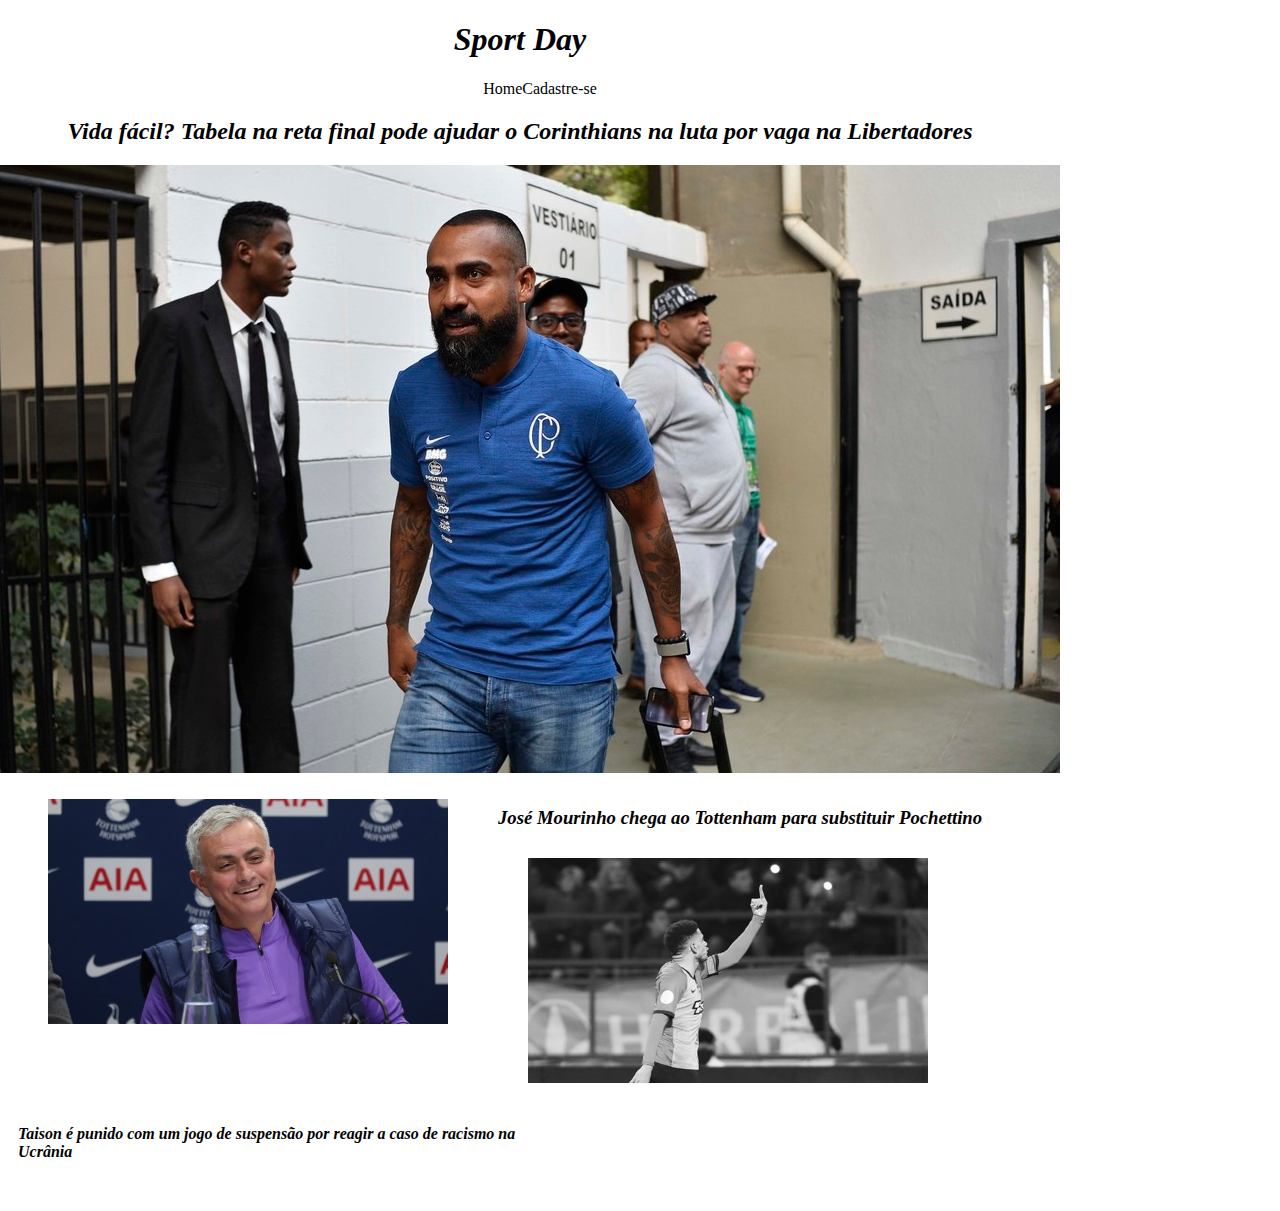
==== index.html @ 36e0f42f "Primeira fase da construcao do site SportDay" ====
<!DOCTYPE html>
<html lang="pt-br">
<head>
    <meta charset="UTF-8">
    <meta name="description" content="Blog SportDay">
    <meta name="keywords" content="HTML, CSS, JavaScript">
    <meta name="author" content="João Vitor">
    <meta name="viewport" content="width=device-width, initial-scale=1.0">
    <meta http-equiv="X-UA-Compatible" content="ie=edge">
    <title>Sport Day</title>
    <style>
        ul
        {
            display: none;
            display: flex;
            justify-content: center;
        
        }
        
        li
        {
            display: inline;/*tornar minha lista horizontal*/    
        }
        a
        {
            color: black;
            text-decoration: none;
        }
        .center
        {
            display: flex;
            justify-content: center;
        }
        .conteudo
        {
            display: flex;
            justify-content: center;
        }
        .linkTwo
        {
            display: block;
            text-decoration: none;
        }
        .titulo
        {
            display: flex;
            justify-content: center;
        }
        .taison
        {
        float:left;
        max-width:500px;
        margin-left:10px;
        margin-bottom:50px ;
        }
        .mourinho
        {
        float:left;
        max-width:500px;
        margin-left:10px;
        }
        .areaImagem img
        {
        width:400px;
        }
        body{
        width:1024px;
         }
        .areaImagem
        {
        float:left;
        margin-top:10px;
        }
        .areaImagemTwo
        {
        float:left;
        margin-top:10px;
        }
        .areaImagemTwo img
        {
        width:400px;
        }
       
    </style>
</head>
<body>
    <h1 class= "titulo"><em>Sport Day</em></h1>
    <ul class="lista">
        <li><a href="index.html" target="_blank" >Home</a></li>
        <li><a href="cadastro.html" target="_blank">Cadastre-se</a></li>
    </ul>
    <h2 class = "conteudo"><em>Vida fácil? Tabela na reta final pode ajudar o Corinthians na luta por vaga na Libertadores</em></h2>
    <figure class="center">
        <img src="liberta.png" alt="Treinador Coelho passando puxando uma mala" title="Treinador Coelho">
    </figure>
    
    <figure class="areaImagemTwo">
        <img  src="mourinho.jpg" alt = "Treinador Mourinho é apresentado ao Tottenham"
        title = "Treinado Mourinho">
    </figure>
    <h3 class = "mourinho"><em>José Mourinho chega ao Tottenham para substituir Pochettino</em></h3>

    <figure class="areaImagem">
        <img src="taison.jpg" alt = "Taison faz gesto obseno para torcida após ser vitima de racismo" title = "Taison faz gesto obseno para torcida após ser vitima de racismo">
        
    </figure>
    <h4 class ="taison"><em>Taison é punido com um jogo de suspensão por reagir a caso de racismo na Ucrânia</em></h4>

    
</body>
</html>
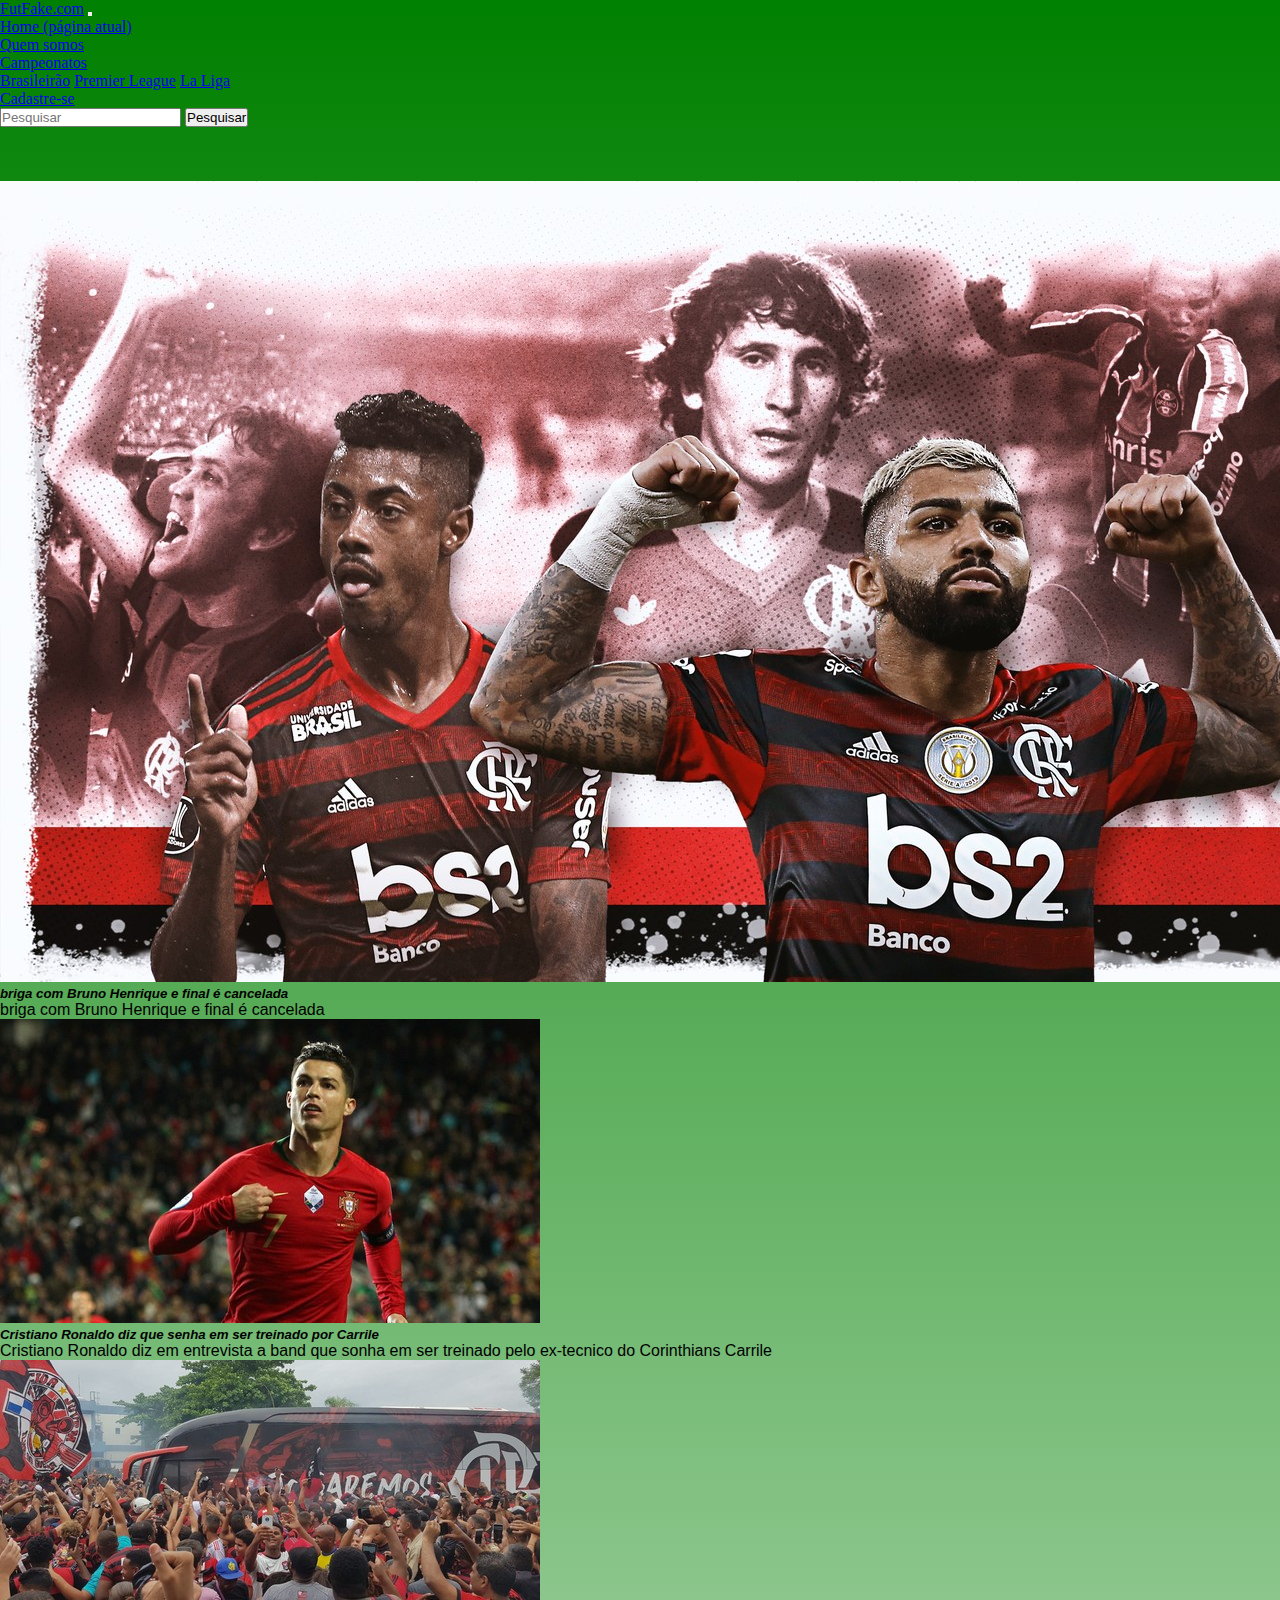
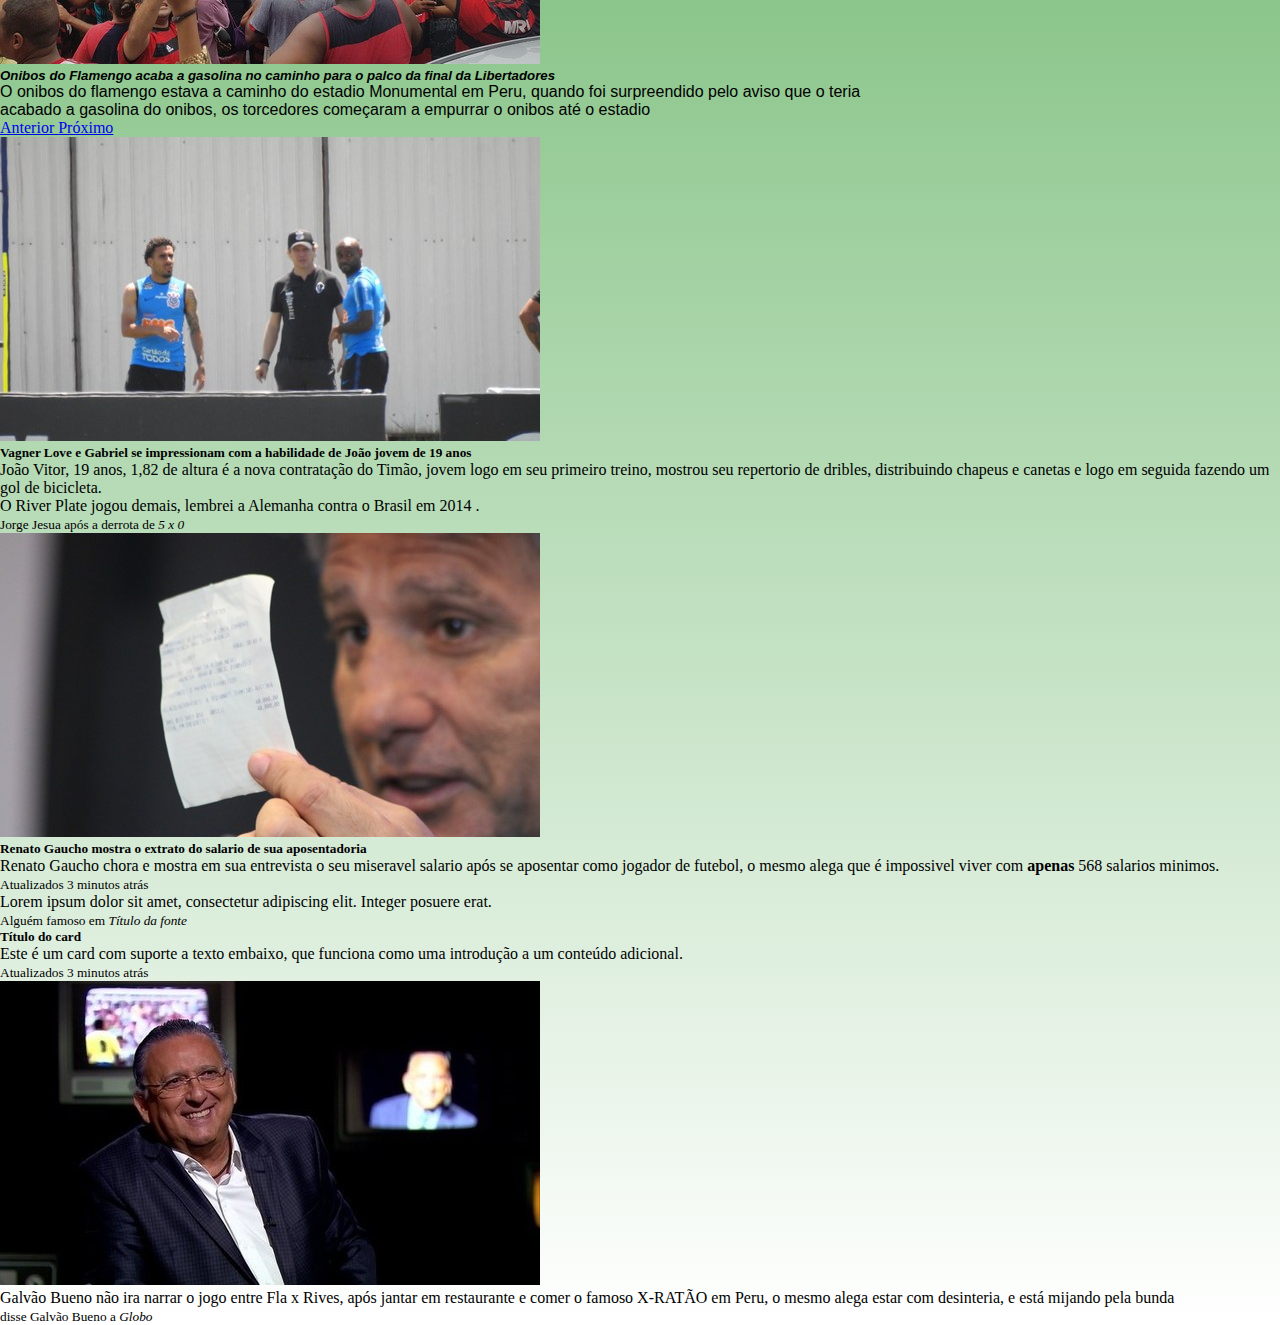
==== commit ccdcc6f8: "Usando bootstrap no site" ====
--- a/index.html
+++ b/index.html
@@ -1,111 +1,178 @@
 <!DOCTYPE html>
-<html lang="pt-br">
+<html lang="pt.br">
 <head>
     <meta charset="UTF-8">
-    <meta name="description" content="Blog SportDay">
+    <meta name="description" content="Blog FutFake">
     <meta name="keywords" content="HTML, CSS, JavaScript">
     <meta name="author" content="João Vitor">
     <meta name="viewport" content="width=device-width, initial-scale=1.0">
     <meta http-equiv="X-UA-Compatible" content="ie=edge">
-    <title>Sport Day</title>
-    <style>
-        ul
-        {
-            display: none;
-            display: flex;
-            justify-content: center;
-        
-        }
-        
-        li
-        {
-            display: inline;/*tornar minha lista horizontal*/    
-        }
-        a
-        {
-            color: black;
-            text-decoration: none;
-        }
-        .center
-        {
-            display: flex;
-            justify-content: center;
-        }
-        .conteudo
-        {
-            display: flex;
-            justify-content: center;
-        }
-        .linkTwo
-        {
-            display: block;
-            text-decoration: none;
-        }
-        .titulo
-        {
-            display: flex;
-            justify-content: center;
-        }
-        .taison
-        {
-        float:left;
-        max-width:500px;
-        margin-left:10px;
-        margin-bottom:50px ;
-        }
-        .mourinho
-        {
-        float:left;
-        max-width:500px;
-        margin-left:10px;
-        }
-        .areaImagem img
-        {
-        width:400px;
-        }
-        body{
-        width:1024px;
-         }
-        .areaImagem
-        {
-        float:left;
-        margin-top:10px;
-        }
-        .areaImagemTwo
-        {
-        float:left;
-        margin-top:10px;
-        }
-        .areaImagemTwo img
-        {
-        width:400px;
-        }
-       
-    </style>
+    <link rel="stylesheet" href="https://stackpath.bootstrapcdn.com/bootstrap/4.1.3/css/bootstrap.min.css" integrity="sha384-MCw98/SFnGE8fJT3GXwEOngsV7Zt27NXFoaoApmYm81iuXoPkFOJwJ8ERdknLPMO" crossorigin="anonymous">
+    <link rel="stylesheet" href="assents/css/style.css">
+    <title>Futebol verdadeiro</title>
 </head>
 <body>
-    <h1 class= "titulo"><em>Sport Day</em></h1>
-    <ul class="lista">
-        <li><a href="index.html" target="_blank" >Home</a></li>
-        <li><a href="cadastro.html" target="_blank">Cadastre-se</a></li>
-    </ul>
-    <h2 class = "conteudo"><em>Vida fácil? Tabela na reta final pode ajudar o Corinthians na luta por vaga na Libertadores</em></h2>
-    <figure class="center">
-        <img src="liberta.png" alt="Treinador Coelho passando puxando uma mala" title="Treinador Coelho">
-    </figure>
+
+    <!--MENU-->
+<nav class="navbar navbar-expand-lg navbar-light bg-light navnav">
+    <a class="navbar-brand" href="#">FutFake.com</a>
+    <button class="navbar-toggler" type="button" data-toggle="collapse" data-target="#conteudoNavbarSuportado" aria-controls="conteudoNavbarSuportado" aria-expanded="false" aria-label="Alterna navegação">
+        <span class="navbar-toggler-icon"></span>
+    </button>
     
-    <figure class="areaImagemTwo">
-        <img  src="mourinho.jpg" alt = "Treinador Mourinho é apresentado ao Tottenham"
-        title = "Treinado Mourinho">
-    </figure>
-    <h3 class = "mourinho"><em>José Mourinho chega ao Tottenham para substituir Pochettino</em></h3>
+    <div class="collapse navbar-collapse" id="conteudoNavbarSuportado">
+        <ul class="navbar-nav mr-auto">
+        <li class="nav-item active">
+            <a class="nav-link" href="#">Home <span class="sr-only">(página atual)</span></a>
+        </li>
+        <li class="nav-item">
+            <a class="nav-link" href="#">Quem somos</a>
+        </li>
+        <li class="nav-item dropdown">
+            <a class="nav-link dropdown-toggle" href="#" id="navbarDropdown" role="button" data-toggle="dropdown" aria-haspopup="true" aria-expanded="false">
+            Campeonatos
+            </a>
+            <div class="dropdown-menu" aria-labelledby="navbarDropdown">
+            <a class="dropdown-item" href="#">Brasileirão</a>
+            <a class="dropdown-item" href="#">Premier League</a>
+            <a class="dropdown-item" href="#">La Liga</a>
+            </div>
+        </li>
+        <li class="nav-item">
+            <a class="nav-link" href="#">Cadastre-se</a>
+        </li>
+        </ul>
+        <form class="form-inline my-2 my-lg-0">
+        <input class="form-control mr-sm-2" type="search" placeholder="Pesquisar" aria-label="Pesquisar">
+        <button class="btn btn-outline-success my-2 my-sm-0" type="submit">Pesquisar</button>
+        </form>
+    </div>
+    </nav>
+<!--CARROUSEL-->
 
-    <figure class="areaImagem">
-        <img src="taison.jpg" alt = "Taison faz gesto obseno para torcida após ser vitima de racismo" title = "Taison faz gesto obseno para torcida após ser vitima de racismo">
-        
-    </figure>
-    <h4 class ="taison"><em>Taison é punido com um jogo de suspensão por reagir a caso de racismo na Ucrânia</em></h4>
+<div class="row">
+        <div class="col"></div>
+           <div class="col-10">
+<div id="carouselExampleIndicators" class="carousel slide" data-ride="carousel">
+    <ol class="carousel-indicators">
+        <li data-target="#carouselExampleIndicators" data-slide-to="0" class="active"></li>
+        <li data-target="#carouselExampleIndicators" data-slide-to="1"></li>
+        <li data-target="#carouselExampleIndicators" data-slide-to="2"></li>
+    </ol>
+    
+    <div class="carousel-inner">
+        <div class="carousel-item active .carousel-caption">
+        <img class="d-block w-100" src="assents/imagem/briga.jpg" alt="Primeiro Slide">
+             <div class="carousel-caption d-none d-md-block">
+                <h5><strong><em>briga com Bruno Henrique e final é cancelada</em></strong></h5>
+                <p>briga com Bruno Henrique e final é cancelada</p>
+              </div>
+        </div>
+        <div class="carousel-item .carousel-caption">
+        <img class="d-block w-100" src="assents/imagem/cr7.jpg" alt="Segundo Slide">
+                <div class="carousel-caption d-none d-md-block">
+                    <h5><strong><em>Cristiano Ronaldo diz que senha em ser treinado por Carrile</em></strong></h5>
+                    <p>Cristiano Ronaldo diz em entrevista a band que sonha em ser treinado pelo ex-tecnico do Corinthians Carrile</p>
+                 </div>
+        </div>
+        <div class="carousel-item .carousel-caption">
+        <img class="d-block w-100" src="assents/imagem/onibos.jpeg" alt="Terceiro Slide">
+                 <div class="carousel-caption d-none d-md-block">
+                    <h5><strong><em>Onibos do Flamengo acaba a gasolina no caminho para o palco da final da Libertadores</em></strong></h5>
+                    <p>O onibos do flamengo estava a caminho do estadio Monumental em Peru, quando foi surpreendido pelo aviso que o teria acabado a gasolina do onibos, os torcedores começaram a empurrar o onibos até o estadio</p>
+                </div>
+        </div>
+    </div>
+    <a class="carousel-control-prev" href="#carouselExampleIndicators" role="button" data-slide="prev">
+        <span class="carousel-control-prev-icon" aria-hidden="true"></span>
+        <span class="sr-only">Anterior</span>
+    </a>
+    <a class="carousel-control-next" href="#carouselExampleIndicators" role="button" data-slide="next">
+        <span class="carousel-control-next-icon" aria-hidden="true"></span>
+        <span class="sr-only">Próximo</span>
+    </a>
+</div>
+</div>
 
-    
+</div>
+</div>
+
+<!--CARDS-->
+<div class="card-columns mt-4">
+        <div class="card">
+          <img class="card-img-top" src="assents/imagem/corinthians.jpg" alt="Imagem de capa do card">
+          <div class="card-body">
+            <h5 class="card-title">Vagner Love e Gabriel se impressionam com a habilidade de João jovem de 19 anos</h5>
+            <p class="card-text">João Vitor, 19 anos, 1,82 de altura é a nova contratação do Timão, jovem logo em seu primeiro treino, mostrou seu repertorio de dribles, distribuindo chapeus e canetas e logo em seguida fazendo um gol de bicicleta.</p>
+          </div>
+        </div>
+        <div class="card p-3">
+          <blockquote class="blockquote mb-0 card-body">
+            <p>O River Plate jogou demais, lembrei a Alemanha contra o Brasil em 2014 .</p>
+            <footer class="blockquote-footer">
+              <small class="text-muted">
+                Jorge Jesua após a derrota de  <cite title="Título da fonte">5 x 0</cite>
+              </small>
+            </footer>
+          </blockquote>
+        </div>
+        <div class="card">
+          <img class="card-img-top" src="assents/imagem/renato.jpg" alt="Imagem de capa do card">
+          <div class="card-body">
+            <h5 class="card-title">Renato Gaucho mostra o extrato do salario de sua aposentadoria</h5>
+            <p class="card-text">Renato Gaucho chora e mostra em sua entrevista o seu miseravel salario após se aposentar como jogador de futebol, o mesmo alega que é impossivel viver com <strong>apenas</strong> 568 salarios minimos.</p>
+            <p class="card-text"><small class="text-muted">Atualizados 3 minutos atrás</small></p>
+          </div>
+        </div>
+        <div class="card bg-primary text-white text-center p-3">
+          <blockquote class="blockquote mb-0">
+            <p>Lorem ipsum dolor sit amet, consectetur adipiscing elit. Integer posuere erat.</p>
+            <footer class="blockquote-footer">
+              <small>
+                Alguém famoso em <cite title="Título da fonte">Título da fonte</cite>
+              </small>
+            </footer>
+          </blockquote>
+        </div>
+        <div class="card text-center">
+          <div class="card-body">
+            <h5 class="card-title">Título do card</h5>
+            <p class="card-text">Este é um card com suporte a texto embaixo, que funciona como uma introdução a um conteúdo adicional.</p>
+            <p class="card-text"><small class="text-muted">Atualizados 3 minutos atrás</small></p>
+          </div>
+        </div>
+        <div class="card">
+          <img class="card-img" src="assents/imagem/galvao.jpg" alt="Imagem do card">
+        </div>
+        <div class="card p-0 text-right">
+          <blockquote class="blockquote mb-0">
+            <p>Galvão Bueno não ira narrar o jogo entre Fla x Rives, após jantar em restaurante e comer o famoso X-RATÃO em Peru, o mesmo alega estar com desinteria, e está mijando pela bunda</p>
+            <footer class="blockquote-footer">
+              <small class="text-muted">
+                disse Galvão Bueno a <cite title="Título da fonte">Globo</cite>
+              </small>
+            </footer>
+          </blockquote>
+         </div>
+        </div>
+      </div>
+
+
+     
+
+
+
+
+
+
+
+
+
+
+
+    <!--BOOTSTRAP-->
+    <script src="https://code.jquery.com/jquery-3.3.1.slim.min.js" integrity="sha384-q8i/X+965DzO0rT7abK41JStQIAqVgRVzpbzo5smXKp4YfRvH+8abtTE1Pi6jizo" crossorigin="anonymous"></script>
+    <script src="https://cdnjs.cloudflare.com/ajax/libs/popper.js/1.14.3/umd/popper.min.js" integrity="sha384-ZMP7rVo3mIykV+2+9J3UJ46jBk0WLaUAdn689aCwoqbBJiSnjAK/l8WvCWPIPm49" crossorigin="anonymous"></script>
+    <script src="https://stackpath.bootstrapcdn.com/bootstrap/4.1.3/js/bootstrap.min.js" integrity="sha384-ChfqqxuZUCnJSK3+MXmPNIyE6ZbWh2IMqE241rYiqJxyMiZ6OW/JmZQ5stwEULTy" crossorigin="anonymous"></script>
 </body>
 </html>--- a/assents/css/style.css
+++ b/assents/css/style.css
@@ -0,0 +1,17 @@
+
+*{
+    padding: 0;
+    margin: 0;
+    }
+    
+#carouselExampleIndicators{
+    width: 70%;  
+}
+.carousel-caption
+{
+    font-family: 'Gill Sans', 'Gill Sans MT', Calibri, 'Trebuchet MS', sans-serif;
+}
+body
+{
+        background-image: linear-gradient(green, white);
+}
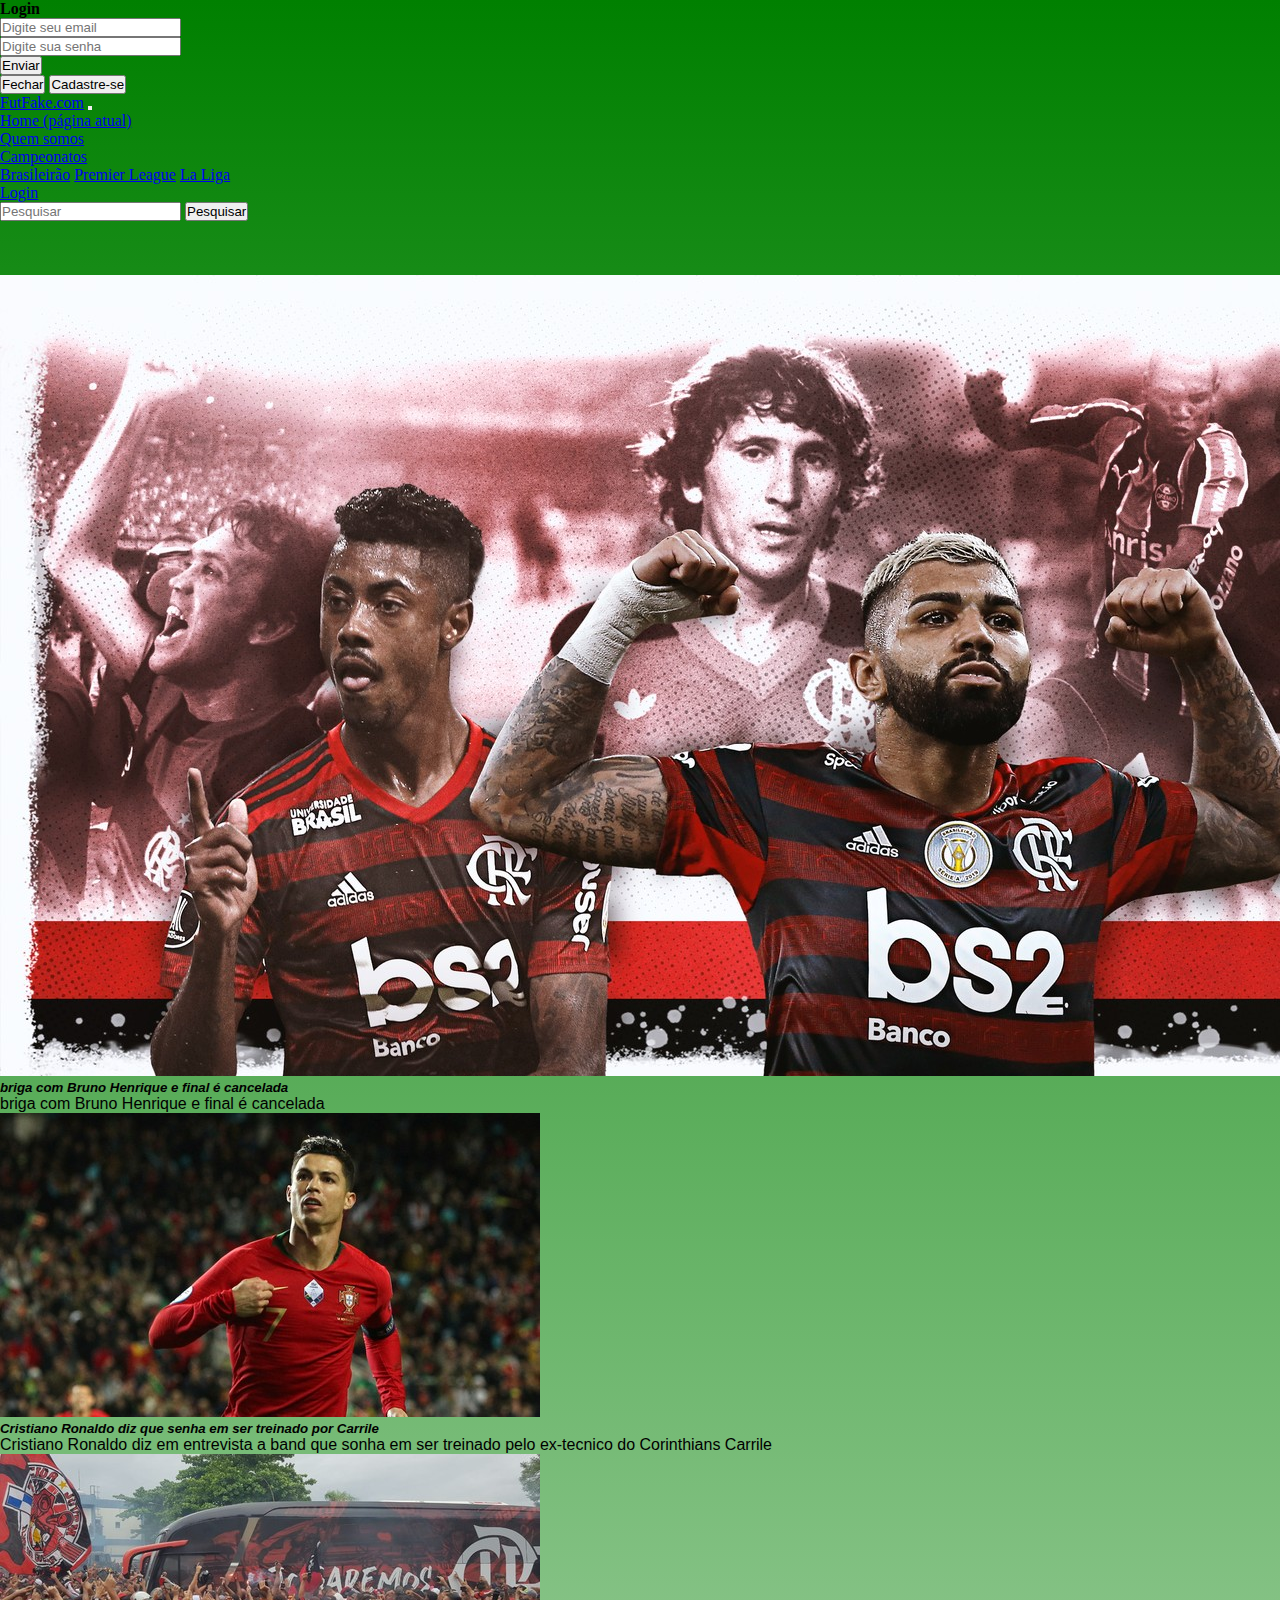
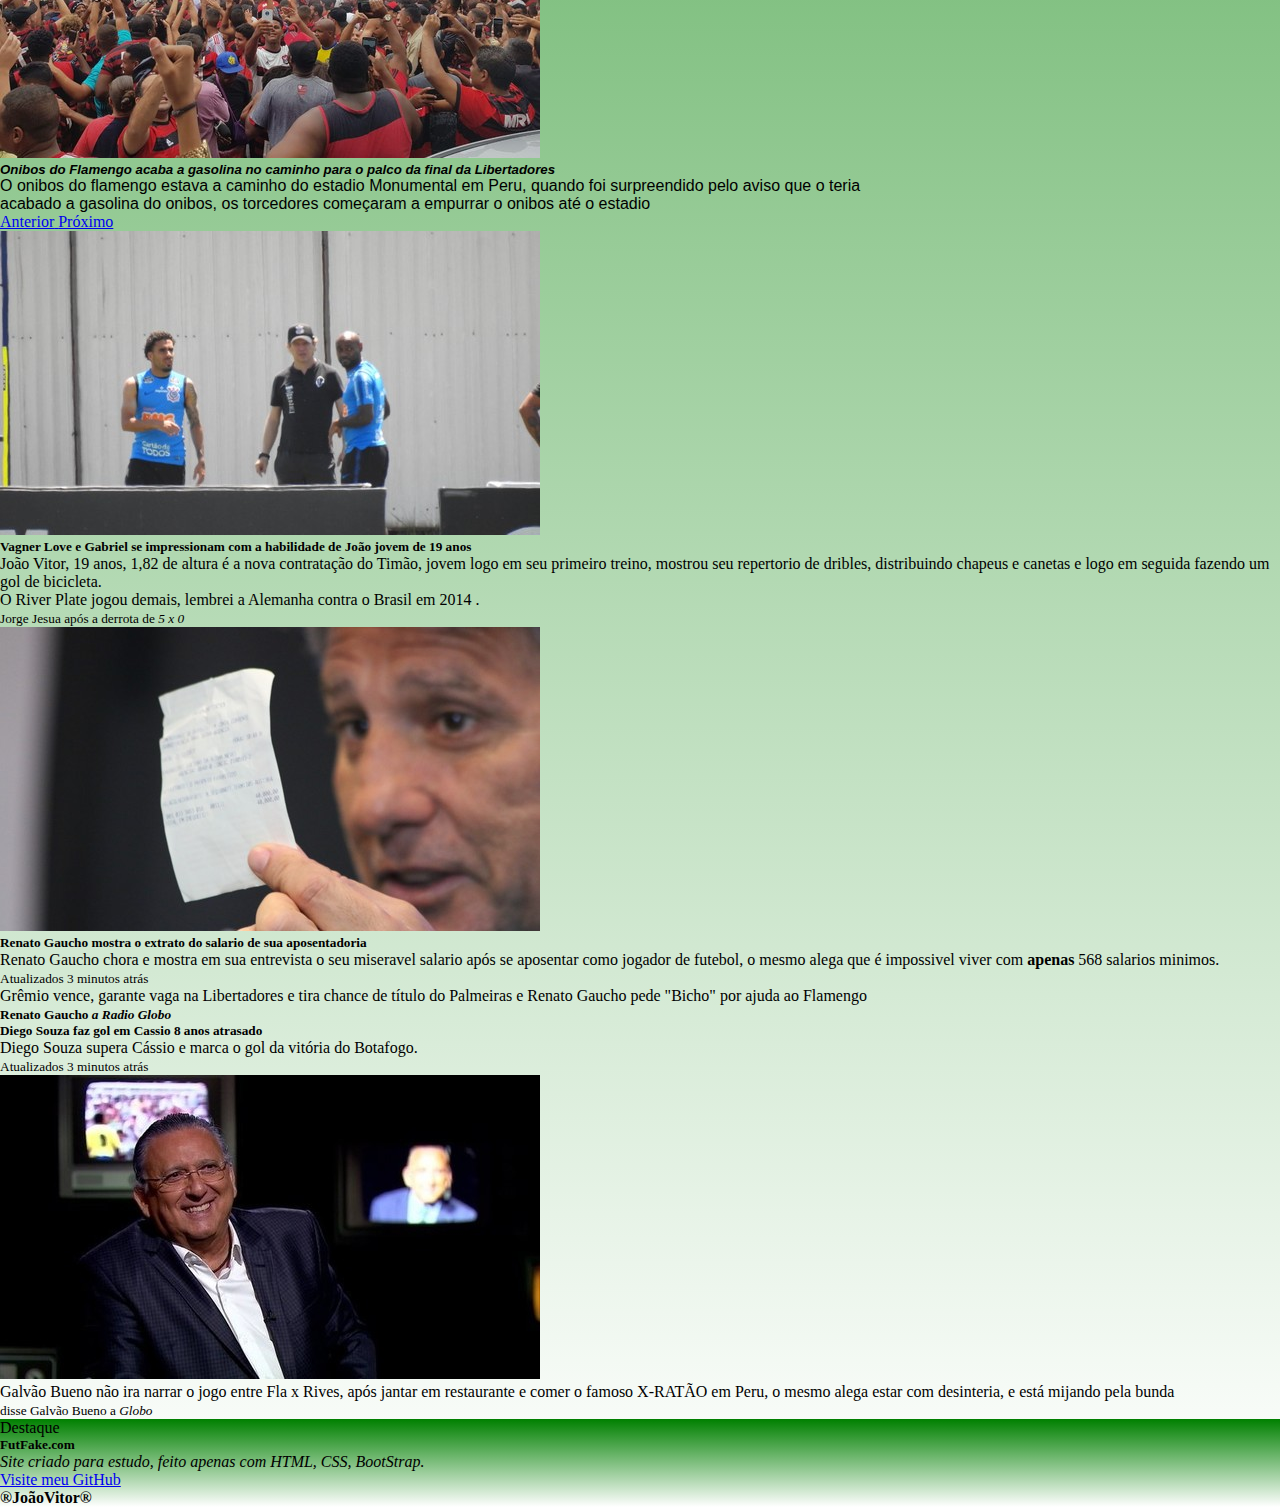
==== commit b98551d6: "Pagina de formulario feita" ====
--- a/index.html
+++ b/index.html
@@ -12,9 +12,46 @@
     <title>Futebol verdadeiro</title>
 </head>
 <body>
-
-    <!--MENU-->
-<nav class="navbar navbar-expand-lg navbar-light bg-light navnav">
+  <!--------------------------------------------------------MODAL-------------------------------------------->
+ 
+
+  
+  <!-- Modal -->
+  <div id="modal" class="modal fade" tabindex="-1" role="dialog"><!-- Início do código da janela modal -->
+    <div class="modal-dialog">
+        <div class="modal-content">
+            <div class="modal-header"><!-- Header do modal -->
+                <h4 class="modal-title">Login</h4><!-- Título -->
+            </div>
+            <div class="modal-body"><!-- Corpo do modal -->
+                <form action=""><!-- Início do Formulário -->
+                    <div class="form-group">
+                        <input type="email" class="form-control" placeholder="Digite seu email">
+                    </div>
+                    <div class="form-group">
+                        <input type="password" class="form-control" placeholder="Digite sua senha">
+                    </div>
+                    <button class="btn btn-block btn-info">Enviar</button>
+                </form>
+            </div>
+            <div class="modal-footer"> <!-- Footer do Modal -->
+                <button type="button" class="btn btn-default" data-dismiss="modal">
+                    Fechar <span class="glyphicon glyphicon-remove" aria-hidden="true"></span>
+                </button>    
+           <a href="assents/html/formulario.html">
+                <button type="button" class="btn btn-default"x>
+                    Cadastre-se 
+                <span class="glyphicon glyphicon-remove" aria-hidden="true"></span>
+                </button>
+              </a>   
+              </a>            
+            </div>
+        </div>
+    </div>
+</div>
+<!-------------------------------------FIM DO MODAL--------------------------------------------->
+    <!------------------------------------------MENU------------------------------------------->
+<nav class="navbar navbar-expand-lg navbar-dark bg-dark navnav">
     <a class="navbar-brand" href="#">FutFake.com</a>
     <button class="navbar-toggler" type="button" data-toggle="collapse" data-target="#conteudoNavbarSuportado" aria-controls="conteudoNavbarSuportado" aria-expanded="false" aria-label="Alterna navegação">
         <span class="navbar-toggler-icon"></span>
@@ -39,7 +76,7 @@
             </div>
         </li>
         <li class="nav-item">
-            <a class="nav-link" href="#">Cadastre-se</a>
+            <a class="nav-link" href="#" href="#" data-toggle="modal" data-target="#modal">Login</a>
         </li>
         </ul>
         <form class="form-inline my-2 my-lg-0">
@@ -48,7 +85,8 @@
         </form>
     </div>
     </nav>
-<!--CARROUSEL-->
+    <!--------------------------------------MENU-------------------------------------------------->
+<!-----------------------------------------CARROUSEL---------------------------------------------->
 
 <div class="row">
         <div class="col"></div>
@@ -124,20 +162,20 @@
             <p class="card-text"><small class="text-muted">Atualizados 3 minutos atrás</small></p>
           </div>
         </div>
-        <div class="card bg-primary text-white text-center p-3">
+        <div class="card   text-center p-0">
           <blockquote class="blockquote mb-0">
-            <p>Lorem ipsum dolor sit amet, consectetur adipiscing elit. Integer posuere erat.</p>
+            <p>Grêmio vence, garante vaga na Libertadores e tira chance de título do Palmeiras e Renato Gaucho pede "Bicho" por ajuda ao Flamengo</p>
             <footer class="blockquote-footer">
               <small>
-                Alguém famoso em <cite title="Título da fonte">Título da fonte</cite>
+               <strong>Renato Gaucho <cite title="aria-controls">a Radio Globo</cite></strong>
               </small>
             </footer>
           </blockquote>
         </div>
         <div class="card text-center">
           <div class="card-body">
-            <h5 class="card-title">Título do card</h5>
-            <p class="card-text">Este é um card com suporte a texto embaixo, que funciona como uma introdução a um conteúdo adicional.</p>
+            <h5 class="card-title">Diego Souza faz gol em Cassio 8 anos atrasado</h5>
+            <p class="card-text">Diego Souza supera Cássio e marca o gol da vitória do Botafogo.</p>
             <p class="card-text"><small class="text-muted">Atualizados 3 minutos atrás</small></p>
           </div>
         </div>
@@ -156,6 +194,22 @@
          </div>
         </div>
       </div>
+      
+
+      <div id = "footerPrincipal" class="card text-center">
+          <div class="card-header">
+            Destaque
+          </div>
+          <div class="card-body">
+            <h5 class="card-title"><strong>FutFake.com</strong></h5>
+            <p class="card-text"><em>Site criado para estudo, feito apenas com HTML, CSS, BootStrap.</em></p>
+            <a href="https://github.com/JoaoLimaBRR" target="_blank" class="btn btn-primary">Visite meu GitHub</a>
+          </div>
+          <div id = "nomeOriginal" class="card-footer text-muted">
+                  <strong>®JoãoVitor®</strong>
+          </div>
+        </div>
+
 
 
      
--- a/assents/css/style.css
+++ b/assents/css/style.css
@@ -15,3 +15,20 @@
 {
         background-image: linear-gradient(green, white);
 }
+#form
+{
+    background-image: linear-gradient(rgb(51, 153, 255), white);
+    
+}
+#form2
+{
+    padding: 2%;
+}
+#footerPrincipal
+{
+    background-image: linear-gradient(green, white);
+}
+#footerSegundario
+{
+    background-image: linear-gradient(rgb(51, 153, 255), white);
+}
